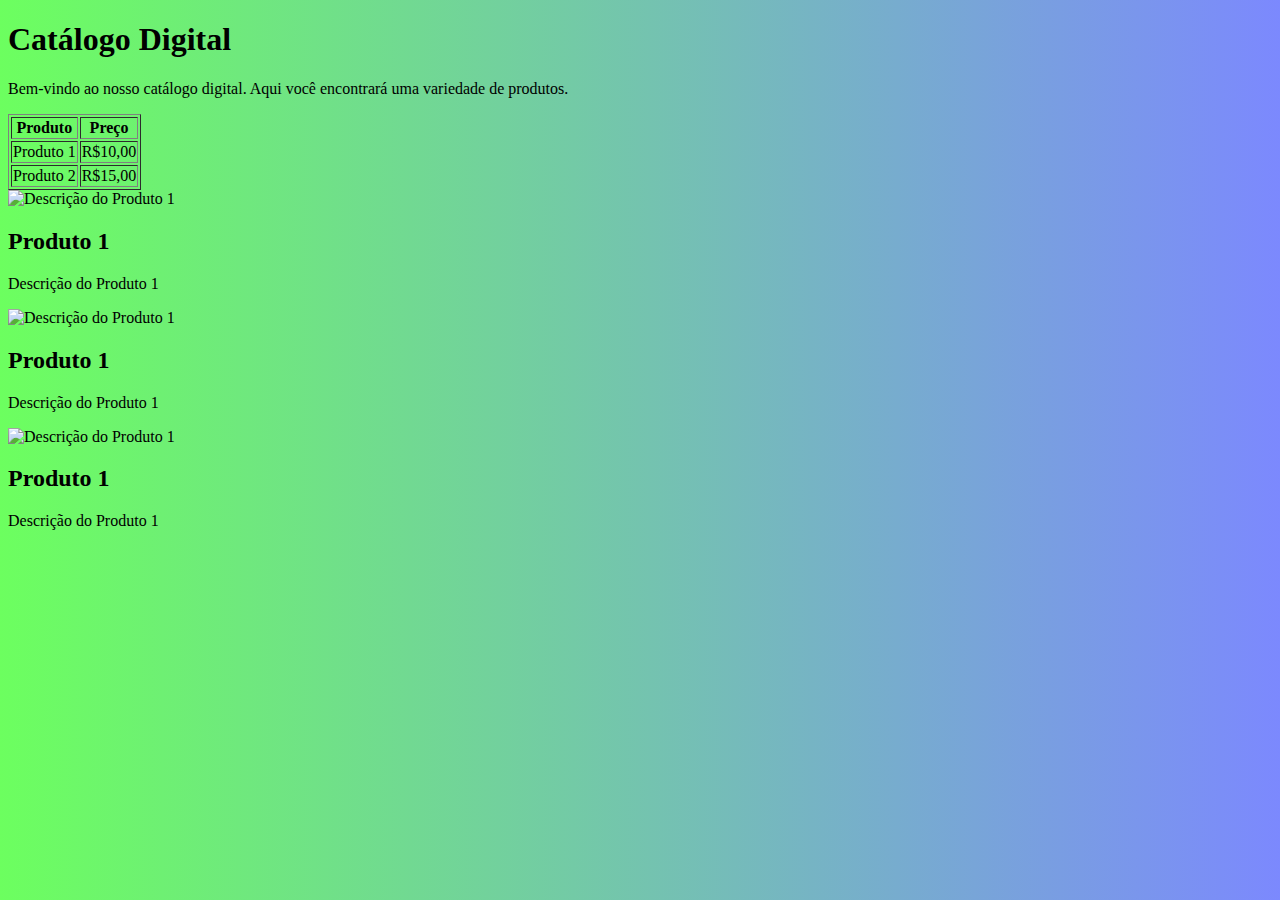
==== Cardapio.html @ 1a11be8a "Crei o cardapio" ====
<!DOCTYPE html>
<html lang="pt-br">
<head>
    <meta charset="UTF-8">
    <meta name="viewport" content="width=device-width, initial-scale=1.0">
    <link rel="stylesheet" href="stylesc.css">
    <title>Catálogo Digital</title>
</head>
<body>
    <header>
        <h1>Catálogo Digital</h1>
        <p>Bem-vindo ao nosso catálogo digital. Aqui você encontrará uma variedade de produtos.</p>
    </header>
    <table border="1">
        <!-- tr é coluna -->
        <tr>
            <!-- Th parte de cima da tabela -->
            <th>Produto</th>
            <th>Preço</th>
        </tr>
        <tr>
            <td>Produto 1</td>
            <td>R$10,00</td>
        </tr>
        <tr>
            <td>Produto 2</td>
            <td>R$15,00</td>
        </tr>
        <!-- Adicione mais linhas conforme necessário -->
    </table>
   <footer>
    <section class="produto">
        <img src="caminho/para/imagem.jpg" alt="Descrição do Produto 1">
        <h2>Produto 1</h2>
        <p>Descrição do Produto 1</p>
    </section>
    
    <section class="produto">
        <img src="caminho/para/imagem.jpg" alt="Descrição do Produto 1">
        <h2>Produto 1</h2>
        <p>Descrição do Produto 1</p>
    </section>
    <img src="caminho/para/imagem.jpg" alt="Descrição do Produto 1">
        <h2>Produto 1</h2>
        <p>Descrição do Produto 1</p>
    
   </footer>
   

</body>
</html>
---- stylesc.css ----
body{
    background: linear-gradient(to right, #6cff5f, hsl(234, 98%, 74%));
    background-blend-mode: darken;
}
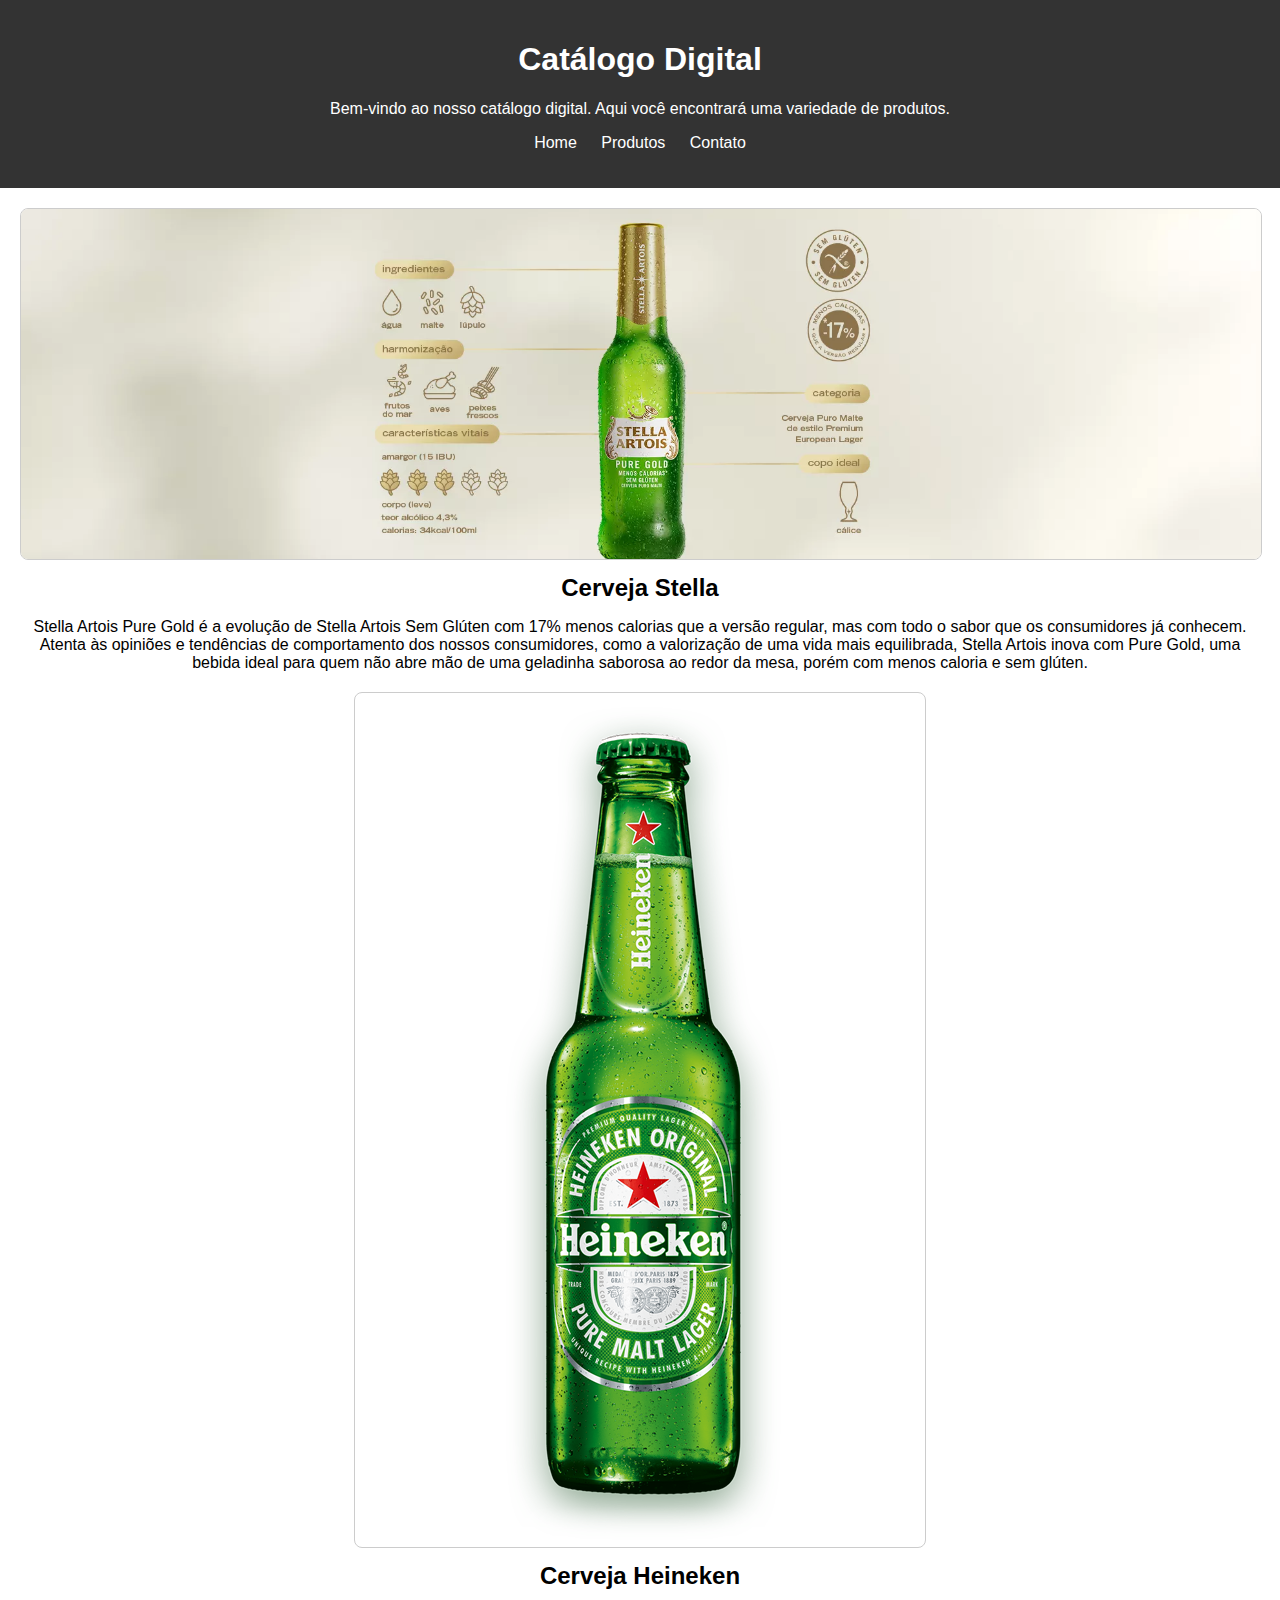
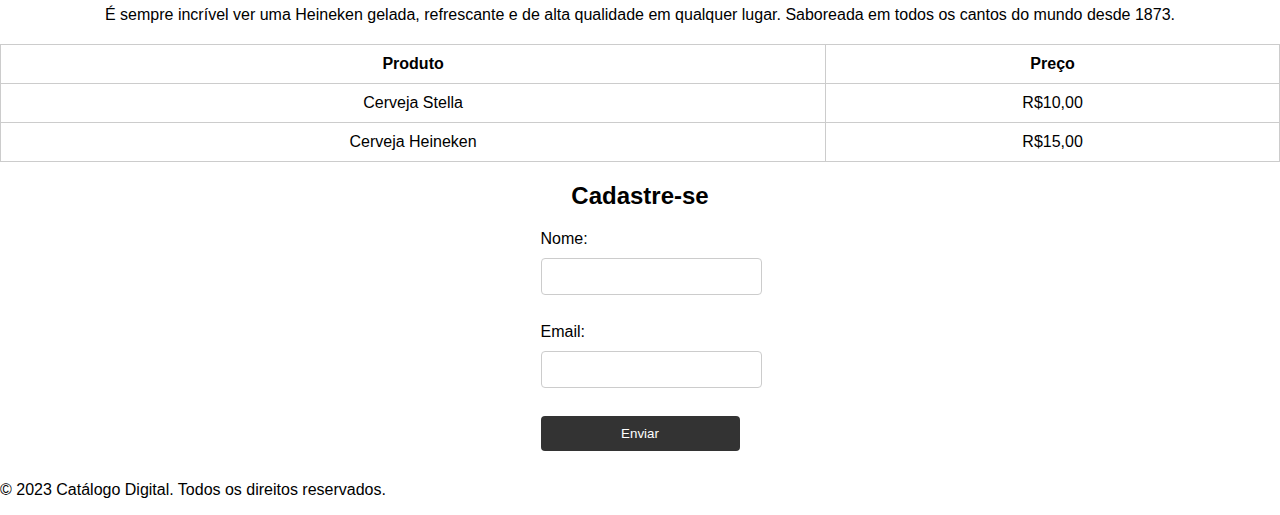
==== commit 8bfee857: "Atualização do Cardapio" ====
--- a/Cardapio.html
+++ b/Cardapio.html
@@ -10,42 +10,63 @@
     <header>
         <h1>Catálogo Digital</h1>
         <p>Bem-vindo ao nosso catálogo digital. Aqui você encontrará uma variedade de produtos.</p>
+        <nav>
+            <ul>
+                <li><a href="#">Home</a></li>
+                <li><a href="#">Produtos</a></li>
+                <li><a href="#">Contato</a></li>
+            </ul>
+        </nav>
     </header>
-    <table border="1">
-        <!-- tr é coluna -->
+
+    <section class="produto">
+        <img src="st.png" alt="Descrição do Produto 1">
+        <h2>Cerveja Stella</h2>
+        <p>Stella Artois Pure Gold é a evolução de Stella Artois Sem Glúten com 17% 
+            menos calorias que a versão regular, mas com todo o sabor que os consumidores
+         já conhecem. Atenta às opiniões e tendências de comportamento dos nossos
+          consumidores, como a valorização de uma vida mais equilibrada, 
+          Stella Artois inova com Pure Gold, uma bebida ideal para quem não abre mão de 
+          uma geladinha saborosa ao redor da mesa, porém com menos caloria e sem glúten.</p>
+    </section>
+
+    <section class="produto">
+        <img src="he.png" alt="Descrição do Produto 2">
+        <h2>Cerveja Heineken</h2>
+        <p>É sempre incrível ver uma Heineken gelada, refrescante e de alta qualidade
+             em qualquer lugar. Saboreada em todos os cantos do mundo desde 1873.</p>
+    </section>
+    <table>
         <tr>
-            <!-- Th parte de cima da tabela -->
             <th>Produto</th>
             <th>Preço</th>
         </tr>
         <tr>
-            <td>Produto 1</td>
+            <td>Cerveja Stella</td>
             <td>R$10,00</td>
         </tr>
         <tr>
-            <td>Produto 2</td>
+            <td>Cerveja Heineken</td>
             <td>R$15,00</td>
         </tr>
-        <!-- Adicione mais linhas conforme necessário -->
+       
     </table>
-   <footer>
-    <section class="produto">
-        <img src="caminho/para/imagem.jpg" alt="Descrição do Produto 1">
-        <h2>Produto 1</h2>
-        <p>Descrição do Produto 1</p>
+
+    <section class="formulario">
+        <h2>Cadastre-se</h2>
+        <form>
+            <label for="nome">Nome:</label>
+            <input type="text" id="nome" name="nome"><br>
+
+            <label for="email">Email:</label>
+            <input type="email" id="email" name="email"><br>
+
+            <input type="submit" value="Enviar">
+        </form>
     </section>
-    
-    <section class="produto">
-        <img src="caminho/para/imagem.jpg" alt="Descrição do Produto 1">
-        <h2>Produto 1</h2>
-        <p>Descrição do Produto 1</p>
-    </section>
-    <img src="caminho/para/imagem.jpg" alt="Descrição do Produto 1">
-        <h2>Produto 1</h2>
-        <p>Descrição do Produto 1</p>
-    
-   </footer>
-   
 
+    <footer>
+        <p>&copy; 2023 Catálogo Digital. Todos os direitos reservados.</p>
+    </footer>
 </body>
 </html>
--- a/stylesc.css
+++ b/stylesc.css
@@ -1,4 +1,101 @@
-body{
-    background: linear-gradient(to right, #6cff5f, hsl(234, 98%, 74%));
-    background-blend-mode: darken;
-}+body {
+    font-family: Arial, sans-serif;
+    margin: 0;
+    padding: 0;
+}
+
+header {
+    background-color: #333;
+    color: #fff;
+    padding: 20px;
+    text-align: center;
+}
+
+header nav ul {
+    list-style: none;
+    padding: 0;
+}
+
+header nav ul li {
+    display: inline;
+    margin: 0 10px;
+}
+
+header nav ul li a {
+    color: #fff;
+    text-decoration: none;
+}
+
+.produto {
+    margin: 20px;
+    text-align: center;
+}
+
+.produto img {
+    max-width: 100%;
+    border: 1px solid #ccc;
+    border-radius: 8px;
+}
+
+.produto h2 {
+    margin: 10px 0;
+}
+
+.table-container {
+    margin: 20px;
+}
+
+table {
+    border-collapse: collapse;
+    width: 100%;
+}
+
+table, th, td {
+    border: 1px solid #ccc;
+}
+
+table th, table td {
+    padding: 10px;
+    text-align: center;
+}
+
+.formulario {
+    text-align: center;
+    margin: 20px;
+}
+
+.formulario form {
+    display: inline-block;
+    text-align: left;
+}
+
+.formulario label, .formulario input {
+    display: block;
+    margin-bottom: 10px;
+}
+
+.formulario input {
+    width: 100%;
+    padding: 10px;
+    border: 1px solid #ccc;
+    border-radius: 4px;
+}
+
+.formulario input[type="submit"] {
+    background-color: #333;
+    color: #fff;
+    border: none;
+    cursor: pointer;
+    padding: 10px 20px;
+    border-radius: 4px;
+}
+
+.footer {
+    background-color: #333;
+    color: #fff;
+    text-align: center;
+    padding: 10px;
+    position: fixed;
+    bottom: 0;
+    width: 100%;
+}
